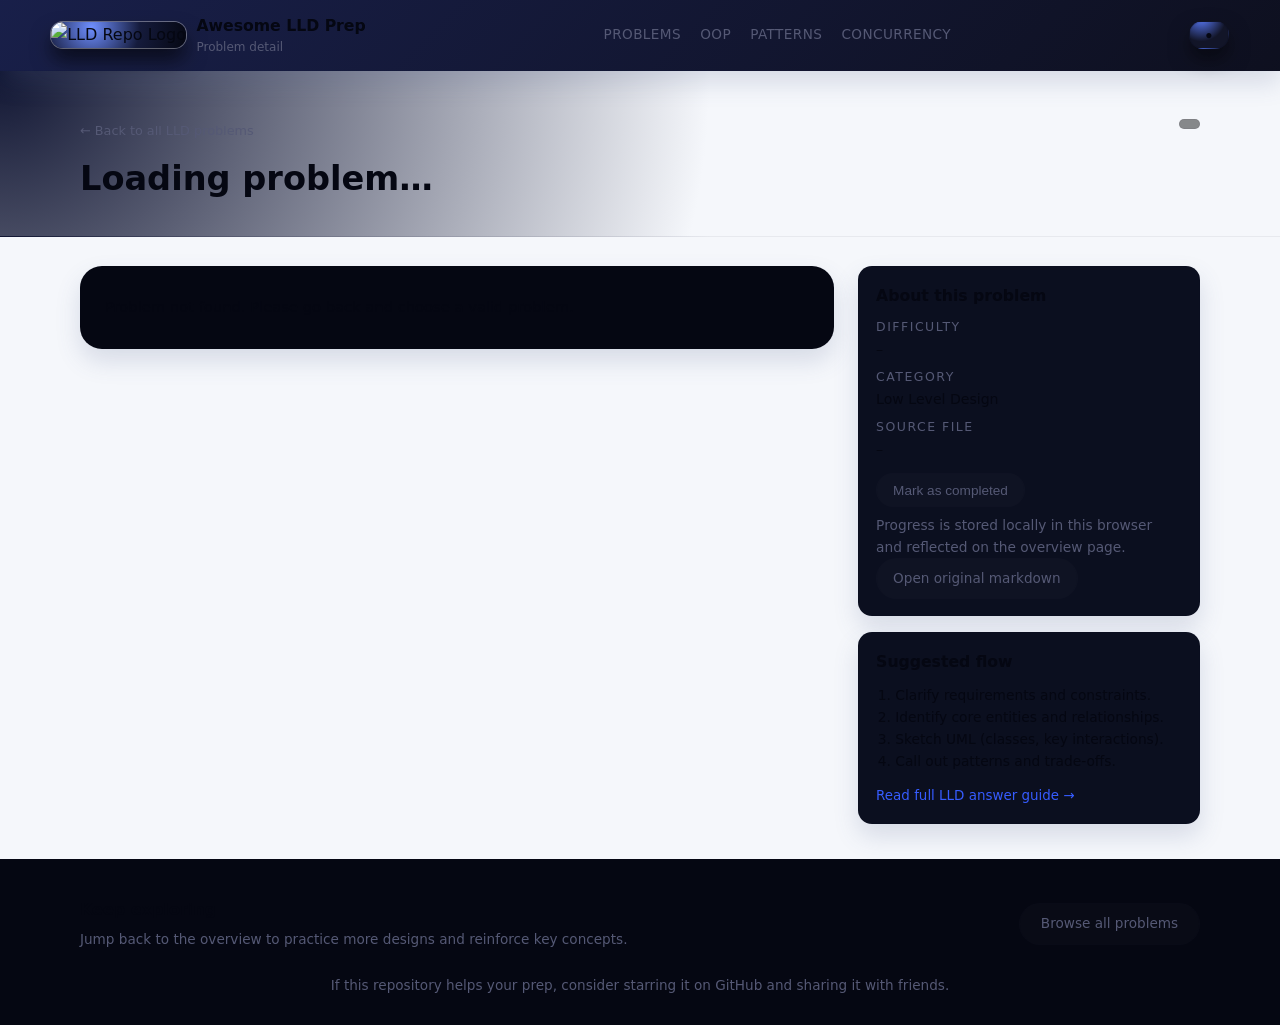
==== webview/problem.html @ 3608aee8 "initial commit" ====
<!DOCTYPE html>
<html lang="en">
  <head>
    <meta charset="UTF-8" />
    <meta name="viewport" content="width=device-width, initial-scale=1.0" />
    <title>LLD Problem • Awesome Low Level Design</title>
    <meta
      name="description"
      content="Detailed view for a Low Level Design interview problem from the Awesome LLD repository."
    />
    <link rel="stylesheet" href="./styles.css" />
    <link rel="icon" type="image/png" href="../images/lld-repo-logo.png" />
  </head>
  <body data-page="problem">
    <div class="app-shell">
      <header class="topbar">
        <div class="logo-block">
          <a href="./index.html" class="logo-link" aria-label="Back to overview">
            <img
              src="../images/lld-repo-logo.png"
              alt="LLD Repo Logo"
              class="logo"
            />
          </a>
          <div class="brand">
            <span class="brand-title">Awesome LLD Prep</span>
            <span class="brand-subtitle">Problem detail</span>
          </div>
        </div>
        <nav class="top-nav" aria-label="Primary">
          <a href="./index.html#lld-problems">Problems</a>
          <a href="./index.html#fundamentals">OOP</a>
          <a href="./index.html#design-patterns">Patterns</a>
          <a href="./index.html#concurrency">Concurrency</a>
        </nav>
        <button
          class="icon-button"
          id="themeToggle"
          type="button"
          aria-label="Toggle dark mode"
        >
          <span class="icon-moon" aria-hidden="true">●</span>
        </button>
      </header>

      <main class="problem-main">
        <section class="problem-hero">
          <div class="problem-hero-inner">
            <div class="problem-hero-meta">
              <a href="./index.html#lld-problems" class="breadcrumb-link">
                ← Back to all LLD problems
              </a>
              <span class="pill-heading" id="problemDifficulty"></span>
            </div>
            <h1 id="problemTitle">Loading problem…</h1>
            <p id="problemSummary" class="problem-summary"></p>
          </div>
        </section>

        <section class="problem-content-section">
          <div class="problem-layout">
            <article id="problemBody" class="markdown-body">
              <!-- Filled dynamically from markdown -->
            </article>
            <aside class="problem-side">
              <div class="card problem-meta-card">
                <h2>About this problem</h2>
                <dl class="meta-list">
                  <div>
                    <dt>Difficulty</dt>
                    <dd id="metaDifficulty">–</dd>
                  </div>
                  <div>
                    <dt>Category</dt>
                    <dd>Low Level Design</dd>
                  </div>
                  <div>
                    <dt>Source file</dt>
                    <dd id="metaSourceFile">–</dd>
                  </div>
                </dl>
                <button
                  id="detailProgressToggle"
                  class="btn ghost inline detail-progress-toggle"
                  type="button"
                >
                  Mark as completed
                </button>
                <p class="detail-progress-note">
                  Progress is stored locally in this browser and reflected on the overview
                  page.
                </p>
                <a
                  id="openMarkdownLink"
                  class="btn ghost inline"
                  href="#"
                  target="_blank"
                  rel="noopener noreferrer"
                >
                  Open original markdown
                </a>
              </div>
              <div class="card problem-hint-card">
                <h2>Suggested flow</h2>
                <ol>
                  <li>Clarify requirements and constraints.</li>
                  <li>Identify core entities and relationships.</li>
                  <li>Sketch UML (classes, key interactions).</li>
                  <li>Call out patterns and trade-offs.</li>
                </ol>
                <a
                  class="link-subtle"
                  href="https://blog.algomaster.io/p/how-to-answer-a-lld-interview-problem"
                  target="_blank"
                  rel="noopener noreferrer"
                >
                  Read full LLD answer guide →
                </a>
              </div>
            </aside>
          </div>
        </section>
      </main>

      <footer class="site-footer">
        <div class="footer-main">
          <div>
            <h3>Keep exploring</h3>
            <p>
              Jump back to the overview to practice more designs and reinforce key
              concepts.
            </p>
          </div>
          <div class="footer-actions">
            <a class="btn ghost" href="./index.html#lld-problems">
              Browse all problems
            </a>
          </div>
        </div>
        <p class="footer-meta">
          If this repository helps your prep, consider starring it on GitHub and sharing
          it with friends.
        </p>
      </footer>
    </div>

    <button class="scroll-top" id="scrollTopBtn" aria-label="Scroll to top">
      ↑
    </button>

    <script src="./script.js"></script>
    <script src="./problem.js"></script>
  </body>
  </html>
---- webview/styles.css ----
:root {
  color-scheme: dark;
  --bg: #050712;
  --bg-elevated: #0c0f1c;
  --bg-elevated-soft: #101428;
  --bg-subtle: #080a18;
  --border-subtle: rgba(255, 255, 255, 0.06);
  --border-strong: rgba(255, 255, 255, 0.16);
  --text: #f7f7ff;
  --text-muted: #a5a8c2;
  --accent: #4f8cff;
  --accent-soft: rgba(79, 140, 255, 0.18);
  --accent-strong: #8f5bff;
  --danger: #ff5c7a;
  --radius-sm: 8px;
  --radius-md: 14px;
  --radius-lg: 22px;
  --shadow-soft: 0 18px 35px rgba(0, 0, 0, 0.6);
  --shadow-subtle: 0 12px 25px rgba(0, 0, 0, 0.4);
  --backdrop: blur(18px);
  --transition-fast: 0.18s ease-out;
  --transition-med: 0.26s ease-out;
}

body.light {
  color-scheme: light;
  --bg: #f5f7fb;
  --bg-elevated: #ffffff;
  --bg-elevated-soft: #f0f2fc;
  --bg-subtle: #e6e8f5;
  --border-subtle: rgba(4, 10, 38, 0.06);
  --border-strong: rgba(4, 10, 38, 0.14);
  --text: #050712;
  --text-muted: #555975;
  --accent: #365cff;
  --accent-soft: rgba(54, 92, 255, 0.12);
  --accent-strong: #8f40ff;
  --shadow-soft: 0 18px 35px rgba(80, 96, 138, 0.25);
  --shadow-subtle: 0 12px 25px rgba(80, 96, 138, 0.18);
}

*,
*::before,
*::after {
  box-sizing: border-box;
}

html,
body {
  margin: 0;
  padding: 0;
}

body {
  font-family: system-ui, -apple-system, BlinkMacSystemFont, "SF Pro Text",
    "Segoe UI", sans-serif;
  background: var(--bg);
  color: var(--text);
  min-height: 100vh;
  line-height: 1.6;
  -webkit-font-smoothing: antialiased;
}

a {
  color: inherit;
  text-decoration: none;
}

a:hover {
  text-decoration: none;
}

.app-shell {
  min-height: 100vh;
  display: flex;
  flex-direction: column;
}

main {
  flex: 1;
}

.topbar {
  position: sticky;
  top: 0;
  z-index: 40;
  display: flex;
  align-items: center;
  justify-content: space-between;
  padding: 0.8rem 4vw;
  backdrop-filter: var(--backdrop);
  background: linear-gradient(
      135deg,
      rgba(15, 22, 66, 0.96),
      rgba(4, 6, 22, 0.96)
    );
  border-bottom: 1px solid var(--border-subtle);
  box-shadow: var(--shadow-subtle);
}

.logo-block {
  display: flex;
  align-items: center;
  gap: 0.65rem;
}

.logo {
  width: 36px;
  height: 36px;
  object-fit: contain;
  border-radius: 12px;
  background: radial-gradient(circle at 30% 20%, #6f8fff, #151b3c 50%, #050712);
  box-shadow: 0 0 0 1px rgba(255, 255, 255, 0.35),
    0 12px 20px rgba(0, 0, 0, 0.6);
}

.brand-title {
  font-weight: 600;
  font-size: 0.98rem;
}

.brand-subtitle {
  display: block;
  font-size: 0.75rem;
  color: var(--text-muted);
}

.top-nav {
  display: flex;
  gap: 1.2rem;
  font-size: 0.85rem;
}

.top-nav a {
  position: relative;
  padding: 0.2rem 0;
  color: var(--text-muted);
  letter-spacing: 0.03em;
  text-transform: uppercase;
}

.top-nav a::after {
  content: "";
  position: absolute;
  left: 0;
  bottom: -0.15rem;
  width: 0;
  height: 2px;
  border-radius: 999px;
  background: linear-gradient(90deg, var(--accent), var(--accent-strong));
  transition: width var(--transition-fast);
}

.top-nav a:hover {
  color: var(--text);
}

.top-nav a:hover::after {
  width: 100%;
}

.icon-button {
  border: 1px solid var(--border-strong);
  background: radial-gradient(circle at 30% -20%, #5b7dff, #121528 60%);
  color: var(--text);
  border-radius: 999px;
  width: 40px;
  height: 28px;
  display: inline-flex;
  align-items: center;
  justify-content: center;
  cursor: pointer;
  padding: 0;
  box-shadow: 0 10px 20px rgba(0, 0, 0, 0.5);
  transition: transform var(--transition-fast),
    box-shadow var(--transition-fast), border-color var(--transition-fast),
    background var(--transition-med);
}

.icon-button:hover {
  transform: translateY(-1px);
  border-color: rgba(255, 255, 255, 0.6);
  box-shadow: 0 16px 35px rgba(0, 0, 0, 0.7);
}

.icon-moon {
  font-size: 0.75rem;
}

.hero {
  padding: 3.5rem 4vw 2.2rem;
  display: flex;
  justify-content: center;
}

.hero-content {
  max-width: 1120px;
}

.hero h1 {
  font-size: clamp(2.1rem, 3.1vw, 2.6rem);
  letter-spacing: 0.02em;
  margin: 0 0 0.6rem;
}

.hero-tagline {
  margin: 0;
  color: var(--text-muted);
  max-width: 640px;
}

.hero-actions {
  display: flex;
  flex-wrap: wrap;
  gap: 0.9rem;
  margin-top: 1.6rem;
}

.hero-meta {
  margin-top: 1.4rem;
  font-size: 0.8rem;
  color: var(--text-muted);
}

.hero-meta code {
  background: rgba(0, 0, 0, 0.4);
  padding: 0.08rem 0.4rem;
  border-radius: 999px;
  border: 1px solid var(--border-subtle);
}

.btn {
  display: inline-flex;
  align-items: center;
  justify-content: center;
  border-radius: 999px;
  padding: 0.55rem 1.3rem;
  font-size: 0.85rem;
  font-weight: 500;
  border: 1px solid transparent;
  cursor: pointer;
  transition: background var(--transition-med), transform var(--transition-fast),
    box-shadow var(--transition-fast), border-color var(--transition-fast),
    color var(--transition-fast);
  white-space: nowrap;
}

.btn.primary {
  background: radial-gradient(circle at 0% 0%, #5f86ff, #8f5bff);
  border-color: rgba(255, 255, 255, 0.3);
  color: #ffffff;
  box-shadow: var(--shadow-soft);
}

.btn.primary:hover {
  transform: translateY(-1px);
  box-shadow: 0 20px 45px rgba(0, 0, 0, 0.8);
}

.btn.ghost {
  background: rgba(255, 255, 255, 0.02);
  border-color: var(--border-subtle);
  color: var(--text-muted);
}

.btn.ghost:hover {
  background: rgba(255, 255, 255, 0.04);
  color: var(--text);
}

.btn.inline {
  padding-inline: 1rem;
}

.search-strip {
  padding: 0 4vw 0.5rem;
}

.search-inner {
  max-width: 1120px;
  margin: 0 auto;
  padding: 0.7rem 0.95rem;
  border-radius: 999px;
  background: radial-gradient(circle at 0 0, rgba(92, 131, 255, 0.22), transparent)
      border-box,
    linear-gradient(to right, #0d1020, #0b0f21) border-box;
  border: 1px solid transparent;
  display: flex;
  align-items: center;
  gap: 0.8rem;
}

.search-label {
  font-size: 0.74rem;
  text-transform: uppercase;
  letter-spacing: 0.15em;
  color: var(--text-muted);
  white-space: nowrap;
}

.search-control {
  flex: 1;
  display: flex;
  align-items: center;
  gap: 0.45rem;
  background: rgba(0, 0, 0, 0.5);
  border-radius: 999px;
  padding-inline: 0.7rem;
  border: 1px solid rgba(255, 255, 255, 0.04);
}

.search-icon {
  font-size: 0.85rem;
  color: var(--text-muted);
}

.search-control input {
  flex: 1;
  border: none;
  outline: none;
  background: transparent;
  color: var(--text);
  font-size: 0.86rem;
  padding: 0.45rem 0.2rem;
}

.search-control input::placeholder {
  color: rgba(165, 168, 194, 0.6);
}

.section {
  padding: 2.7rem 4vw 1.7rem;
}

.section-header {
  max-width: 1120px;
  margin: 0 auto 1.5rem;
}

.section-header h2 {
  margin: 0 0 0.4rem;
  font-size: 1.45rem;
}

.section-header p {
  margin: 0;
  color: var(--text-muted);
  font-size: 0.9rem;
}

.section-header.compact {
  margin-bottom: 0.9rem;
}

.grid {
  display: grid;
  gap: 1.1rem;
  max-width: 1120px;
  margin: 0 auto;
}

.grid-2 {
  grid-template-columns: repeat(auto-fit, minmax(260px, 1fr));
}

.grid-3 {
  grid-template-columns: repeat(auto-fit, minmax(220px, 1fr));
}

.card {
  background: #0b0f1f;
  border-radius: var(--radius-md);
  border: 1px solid var(--border-subtle);
  padding: 1rem 1.1rem;
  box-shadow: var(--shadow-subtle);
  position: relative;
  overflow: hidden;
}

.card::before {
  content: "";
  position: absolute;
  inset: 0;
  background: none;
  opacity: 0;
}

.card > * {
  position: relative;
}

.card h3,
.card h4 {
  margin: 0 0 0.4rem;
  font-size: 0.98rem;
}

.card p {
  margin: 0;
  font-size: 0.86rem;
  color: var(--text-muted);
}

.resource-card {
  display: block;
  border-radius: var(--radius-md);
  padding: 0.7rem 0.9rem;
  background: #0b1020;
  border: 1px solid rgba(255, 255, 255, 0.04);
  box-shadow: 0 10px 24px rgba(0, 0, 0, 0.5);
  transition: transform var(--transition-fast),
    box-shadow var(--transition-fast), border-color var(--transition-fast),
    background var(--transition-med), opacity var(--transition-fast);
}

.resource-card.card {
  padding: 0.95rem 1.05rem;
}

.resource-card:hover {
  transform: translateY(-2px);
  box-shadow: 0 18px 32px rgba(0, 0, 0, 0.7);
  border-color: rgba(121, 154, 255, 0.7);
  background: #101632;
}

.resource-card h3,
.resource-card h4 {
  margin-bottom: 0.25rem;
}

.chip-row {
  display: flex;
  flex-wrap: wrap;
  gap: 0.55rem;
  max-width: 900px;
  margin: 0 auto;
}

.chip-link {
  padding: 0.4rem 0.75rem;
  border-radius: 999px;
  background: radial-gradient(circle at 0 0, rgba(79, 140, 255, 0.16), transparent)
      border-box,
    linear-gradient(to right, #0d0f1f, #050712) border-box;
  border: 1px solid var(--border-subtle);
  font-size: 0.8rem;
  color: var(--text-muted);
}

.chip-link:hover {
  color: var(--text);
  border-color: rgba(127, 162, 255, 0.9);
}

.pill-heading {
  display: inline-flex;
  align-items: center;
  gap: 0.4rem;
  padding: 0.25rem 0.6rem;
  border-radius: 999px;
  border: 1px solid var(--border-subtle);
  background: rgba(0, 0, 0, 0.45);
  font-size: 0.78rem;
  text-transform: uppercase;
  letter-spacing: 0.15em;
  color: var(--text-muted);
  margin-bottom: 0.8rem;
}

.subsection {
  margin-top: 1.4rem;
}

.relationships-grid {
  max-width: 1120px;
  margin: 0 auto;
  display: grid;
  grid-template-columns: repeat(auto-fit, minmax(220px, 1fr));
  gap: 1rem;
}

.relationship-card {
  padding: 0.9rem 1rem;
}

.relationship-header {
  display: flex;
  align-items: baseline;
  gap: 0.6rem;
  margin-bottom: 0.25rem;
}

.relationship-card h3 {
  margin: 0;
  font-size: 0.96rem;
}

.relationship-card p {
  margin: 0;
  font-size: 0.84rem;
  color: var(--text-muted);
}

.relationship-tag {
  font-size: 0.7rem;
  text-transform: uppercase;
  letter-spacing: 0.18em;
  color: var(--text-muted);
}

.concurrency-layout {
  max-width: 1120px;
  margin: 0 auto;
  display: grid;
  grid-template-columns: repeat(auto-fit, minmax(260px, 1fr));
  gap: 1.5rem;
  align-items: flex-start;
}

.concurrency-col {
  display: flex;
  flex-direction: column;
  gap: 1rem;
}

.concurrency-roadmap {
  list-style: none;
  margin: 0;
  padding: 0;
  display: flex;
  flex-direction: column;
  gap: 0.75rem;
}

.concurrency-roadmap.compact {
  gap: 0.6rem;
}

.roadmap-step {
  display: block;
  padding: 0.85rem 1rem;
  border-radius: var(--radius-md);
  border: 1px solid var(--border-subtle);
  background: #060816;
  box-shadow: var(--shadow-subtle);
  transition: border-color var(--transition-fast),
    background var(--transition-fast), transform var(--transition-fast);
}

.roadmap-step:hover {
  border-color: rgba(127, 162, 255, 0.9);
  background: #0b1020;
  transform: translateY(-1px);
}

.roadmap-step-header {
  display: flex;
  align-items: baseline;
  gap: 0.6rem;
  margin-bottom: 0.25rem;
}

.concurrency-roadmap.compact .roadmap-step {
  padding: 0.75rem 0.9rem;
}

.concurrency-roadmap.compact .roadmap-step-header {
  margin-bottom: 0.15rem;
}

.roadmap-step-index {
  font-size: 0.7rem;
  text-transform: uppercase;
  letter-spacing: 0.18em;
  color: var(--text-muted);
}

.roadmap-step h4 {
  margin: 0;
  font-size: 0.94rem;
}

.roadmap-step p {
  margin: 0;
  font-size: 0.8rem;
  color: var(--text-muted);
}

.concurrency-group-card {
  background: #060816;
  border-radius: var(--radius-lg);
  border: 1px solid var(--border-subtle);
  padding: 1rem 1.05rem 1rem;
  box-shadow: var(--shadow-subtle);
}

.group-title {
  margin: 0 0 0.3rem;
  font-size: 0.96rem;
}

.group-subtitle {
  margin: 0 0 0.6rem;
  font-size: 0.8rem;
  color: var(--text-muted);
}

.patterns-progress {
  margin-top: 0.6rem;
  display: flex;
  align-items: center;
  gap: 0.6rem;
  font-size: 0.8rem;
  color: var(--text-muted);
}

.patterns-progress .progress-bar {
  width: 160px;
  height: 4px;
}

.chip-row.tight {
  gap: 0.4rem;
}

.patterns-layout,
.problems-layout {
  display: grid;
  grid-template-columns: repeat(auto-fit, minmax(220px, 1fr));
  gap: 1.4rem;
  max-width: 1120px;
  margin: 0 auto;
}

.patterns-column,
.problems-column {
  background: radial-gradient(circle at top left, rgba(79, 140, 255, 0.14), transparent)
      border-box,
    linear-gradient(to bottom right, #090c1b, #050712) border-box;
  border-radius: var(--radius-lg);
  padding: 1.1rem 1.1rem 1.1rem;
  border: 1px solid var(--border-subtle);
  box-shadow: var(--shadow-subtle);
}

.link-list {
  list-style: none;
  padding: 0;
  margin: 0;
  display: flex;
  flex-direction: column;
  gap: 0.6rem;
}

.link-list .resource-card {
  background: linear-gradient(135deg, #0d1020, #050712);
  padding: 0.55rem 0.8rem;
  border-radius: var(--radius-sm);
  font-size: 0.86rem;
}

.card-image img {
  width: 100%;
  display: block;
  border-radius: var(--radius-md);
  border: 1px solid var(--border-subtle);
  box-shadow: var(--shadow-subtle);
}

.site-footer {
  padding: 2.3rem 4vw 1.8rem;
  border-top: 1px solid var(--border-subtle);
  background: #050712;
}

.footer-main {
  max-width: 1120px;
  margin: 0 auto 1.5rem;
  display: flex;
  align-items: center;
  justify-content: space-between;
  gap: 1.4rem;
}

.footer-main h3 {
  margin: 0 0 0.4rem;
  font-size: 1rem;
}

.footer-main p {
  margin: 0;
  font-size: 0.85rem;
  color: var(--text-muted);
}

.footer-actions {
  display: flex;
  align-items: center;
}

.footer-meta {
  max-width: 1120px;
  margin: 0 auto;
  font-size: 0.85rem;
  color: var(--text-muted);
  text-align: center;
}

.scroll-top {
  position: fixed;
  right: 1.5rem;
  bottom: 1.5rem;
  width: 34px;
  height: 34px;
  border-radius: 999px;
  border: 1px solid var(--border-subtle);
  background: radial-gradient(circle at 30% 0, var(--accent), #050712);
  color: #ffffff;
  display: flex;
  align-items: center;
  justify-content: center;
  cursor: pointer;
  box-shadow: 0 14px 26px rgba(0, 0, 0, 0.7);
  opacity: 0;
  transform: translateY(10px);
  pointer-events: none;
  transition: opacity var(--transition-med), transform var(--transition-med);
  z-index: 30;
}

.scroll-top.visible {
  opacity: 1;
  transform: translateY(0);
  pointer-events: auto;
}

.scroll-top:hover {
  box-shadow: 0 18px 30px rgba(0, 0, 0, 0.85);
}

.faded {
  opacity: 0.16;
}

.problems-controls {
  margin-top: 1rem;
  display: flex;
  flex-wrap: wrap;
  gap: 0.9rem;
  align-items: center;
  justify-content: space-between;
}

.progress-summary {
  display: flex;
  flex-direction: column;
  gap: 0.35rem;
  font-size: 0.82rem;
  color: var(--text-muted);
}

.progress-bar {
  width: 180px;
  max-width: 50vw;
  height: 5px;
  border-radius: 999px;
  background: rgba(255, 255, 255, 0.06);
  overflow: hidden;
}

.progress-bar-fill {
  height: 100%;
  width: 0%;
  border-radius: inherit;
  background: linear-gradient(90deg, var(--accent), var(--accent-strong));
  transition: width var(--transition-med);
}

.problems-filters {
  display: flex;
  flex-wrap: wrap;
  gap: 0.5rem;
}

.progress-actions {
  display: flex;
  flex-wrap: wrap;
  gap: 0.5rem;
}

.pill-filter {
  border-radius: 999px;
  border: 1px solid var(--border-subtle);
  background: rgba(0, 0, 0, 0.55);
  color: var(--text-muted);
  padding: 0.2rem 0.75rem;
  font-size: 0.78rem;
  text-transform: uppercase;
  letter-spacing: 0.12em;
  cursor: pointer;
  transition: background var(--transition-fast),
    border-color var(--transition-fast), color var(--transition-fast);
}

.pill-filter.is-active {
  background: var(--accent-soft);
  border-color: rgba(127, 162, 255, 0.9);
  color: var(--text);
}

.problem-card,
.pattern-card {
  display: flex;
  align-items: center;
  justify-content: space-between;
  gap: 0.75rem;
}

.problem-card-title,
.pattern-card-title {
  font-size: 0.88rem;
}

.problem-progress-toggle,
.pattern-progress-toggle {
  border: 1px solid var(--border-subtle);
  background: rgba(0, 0, 0, 0.4);
  border-radius: 999px;
  width: 22px;
  height: 22px;
  display: inline-flex;
  align-items: center;
  justify-content: center;
  cursor: pointer;
  padding: 0;
  flex-shrink: 0;
  transition: background var(--transition-fast),
    border-color var(--transition-fast), transform var(--transition-fast);
}

.problem-progress-toggle:hover,
.pattern-progress-toggle:hover {
  transform: translateY(-1px);
}

.problem-card.is-completed .problem-card-title,
.pattern-card.is-completed .pattern-card-title {
  color: var(--text-muted);
  text-decoration: line-through;
  text-decoration-thickness: 1px;
  text-underline-offset: 2px;
}

.problem-card.is-completed,
.pattern-card.is-completed {
  background: #101226;
}

.problem-progress-toggle.is-completed,
.pattern-progress-toggle.is-completed {
  background: var(--accent-soft);
  border-color: rgba(127, 162, 255, 0.95);
}

.progress-check {
  width: 10px;
  height: 10px;
  border-radius: 999px;
  border: 2px solid rgba(255, 255, 255, 0.3);
}

.problem-progress-toggle.is-completed .progress-check {
  background: #ffffff;
  border-color: #ffffff;
}

.hidden {
  display: none !important;
}

.problem-main {
  flex: 1;
}

.problem-hero {
  padding: 3rem 4vw 1.4rem;
  border-bottom: 1px solid var(--border-subtle);
  background: radial-gradient(circle at top left, #111633 0, var(--bg) 55%);
}

.problem-hero-inner {
  max-width: 1120px;
  margin: 0 auto;
}

.problem-hero-meta {
  display: flex;
  align-items: center;
  justify-content: space-between;
  gap: 0.8rem;
  margin-bottom: 0.6rem;
}

.breadcrumb-link {
  font-size: 0.8rem;
  color: var(--text-muted);
}

.breadcrumb-link:hover {
  color: var(--text);
}

.problem-hero h1 {
  margin: 0 0 0.5rem;
  font-size: clamp(1.7rem, 3vw, 2.1rem);
}

.problem-summary {
  margin: 0;
  font-size: 0.92rem;
  color: var(--text-muted);
  max-width: 640px;
}

.problem-content-section {
  padding: 1.8rem 4vw 2.2rem;
}

.problem-layout {
  max-width: 1120px;
  margin: 0 auto;
  display: grid;
  grid-template-columns: minmax(0, 2.2fr) minmax(260px, 1fr);
  gap: 1.5rem;
  align-items: flex-start;
}

.markdown-body {
  background: #050712;
  border-radius: var(--radius-lg);
  border: 1px solid var(--border-subtle);
  padding: 1.4rem 1.5rem;
  box-shadow: var(--shadow-subtle);
  font-size: 0.92rem;
}

.markdown-body h1,
.markdown-body h2,
.markdown-body h3,
.markdown-body h4 {
  margin-top: 1.2rem;
  margin-bottom: 0.6rem;
}

.markdown-body h1 {
  font-size: 1.4rem;
}

.markdown-body h2 {
  font-size: 1.2rem;
}

.markdown-body h3 {
  font-size: 1.05rem;
}

.markdown-body p {
  margin: 0.4rem 0;
}

.markdown-body ul {
  padding-left: 1.4rem;
  margin: 0.4rem 0;
}

.markdown-body li {
  margin: 0.15rem 0;
}

.markdown-body code {
  background: rgba(255, 255, 255, 0.06);
  padding: 0.05rem 0.25rem;
  border-radius: 4px;
  font-family: ui-monospace, SFMono-Regular, Menlo, Monaco, Consolas,
    "Liberation Mono", "Courier New", monospace;
  font-size: 0.86em;
}

.markdown-body img {
  max-width: 100%;
  height: auto;
  border-radius: var(--radius-md);
  border: 1px solid var(--border-subtle);
  margin: 0.6rem 0;
}

.markdown-body a {
  color: var(--accent);
  text-decoration: underline;
  text-decoration-thickness: 1px;
  text-underline-offset: 2px;
}

.problem-side {
  display: flex;
  flex-direction: column;
  gap: 1rem;
}

.problem-meta-card h2,
.problem-hint-card h2 {
  margin-top: 0;
  margin-bottom: 0.6rem;
  font-size: 0.98rem;
}

.meta-list {
  margin: 0 0 0.8rem;
  padding: 0;
}

.meta-list div {
  margin-bottom: 0.4rem;
}

.meta-list dt {
  font-size: 0.78rem;
  text-transform: uppercase;
  letter-spacing: 0.12em;
  color: var(--text-muted);
}

.meta-list dd {
  margin: 0.05rem 0 0;
  font-size: 0.88rem;
}

.problem-hint-card ol {
  margin: 0 0 0.6rem;
  padding-left: 1.2rem;
  font-size: 0.86rem;
}

.link-subtle {
  font-size: 0.84rem;
  color: var(--accent);
}

.link-subtle:hover {
  text-decoration: underline;
}

.detail-progress-toggle {
  margin-bottom: 0.4rem;
}

.detail-progress-toggle.is-completed {
  background: var(--accent-soft);
  border-color: rgba(127, 162, 255, 0.95);
  color: var(--text);
}

.detail-progress-note {
  margin: 0 0 0.6rem;
  font-size: 0.78rem;
  color: var(--text-muted);
}

@media (max-width: 900px) {
  .problem-layout {
    grid-template-columns: minmax(0, 1fr);
  }

  .concurrency-layout {
    grid-template-columns: minmax(0, 1fr);
  }
}

@media (max-width: 900px) {
  .topbar {
    padding-inline: 1.2rem;
    gap: 0.6rem;
  }

  .top-nav {
    display: none;
  }

  .hero,
  .section,
  .site-footer,
  .search-strip {
    padding-inline: 1.4rem;
  }

  .footer-main {
    flex-direction: column;
    align-items: flex-start;
  }
}

@media (max-width: 600px) {
  .hero {
    padding-top: 2.2rem;
  }

  .hero h1 {
    font-size: 1.7rem;
  }

  .hero-actions {
    flex-direction: column;
    align-items: flex-start;
  }

  .search-inner {
    border-radius: 20px;
    flex-direction: column;
    align-items: flex-start;
  }

  .search-control {
    width: 100%;
  }
}
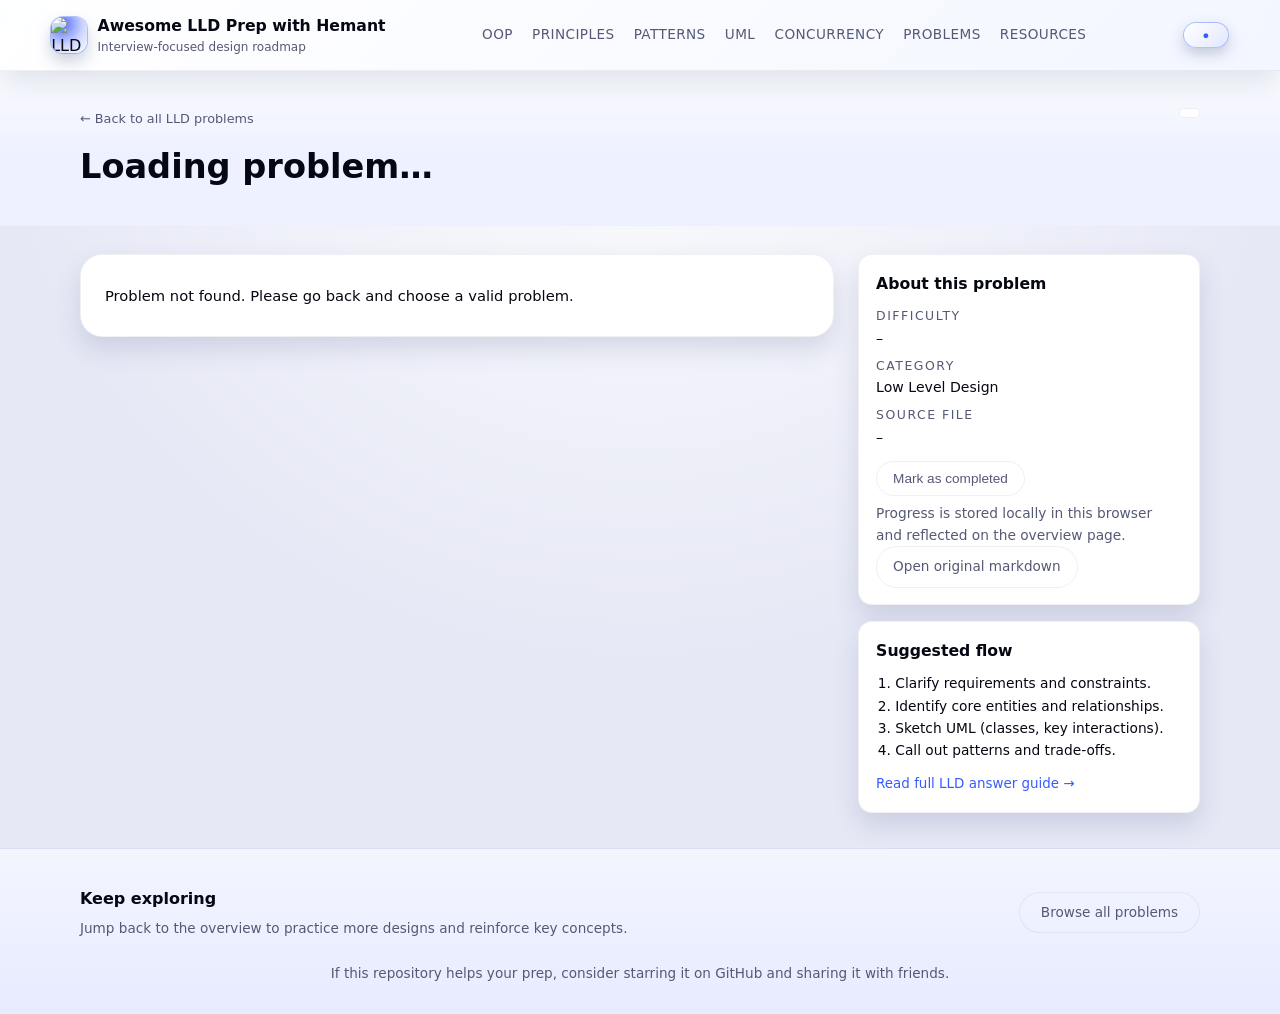
==== commit d0aec77d: "fixes ui elements for light theme" ====
--- a/webview/problem.html
+++ b/webview/problem.html
@@ -15,23 +15,24 @@
     <div class="app-shell">
       <header class="topbar">
         <div class="logo-block">
-          <a href="./index.html" class="logo-link" aria-label="Back to overview">
-            <img
-              src="../images/lld-repo-logo.png"
-              alt="LLD Repo Logo"
-              class="logo"
-            />
-          </a>
+          <img
+            src="../images/lld-repo-logo.png"
+            alt="LLD Repo Logo"
+            class="logo"
+          />
           <div class="brand">
-            <span class="brand-title">Awesome LLD Prep</span>
-            <span class="brand-subtitle">Problem detail</span>
+            <span class="brand-title">Awesome LLD Prep with Hemant</span>
+            <span class="brand-subtitle">Interview-focused design roadmap</span>
           </div>
         </div>
         <nav class="top-nav" aria-label="Primary">
+          <a href="./index.html#fundamentals">OOP</a>
+          <a href="./index.html#design-principles">Principles</a>
+          <a href="./index.html#design-patterns">Patterns</a>
+          <a href="./index.html#uml">UML</a>
+          <a href="./index.html#concurrency">Concurrency</a>
           <a href="./index.html#lld-problems">Problems</a>
-          <a href="./index.html#fundamentals">OOP</a>
-          <a href="./index.html#design-patterns">Patterns</a>
-          <a href="./index.html#concurrency">Concurrency</a>
+          <a href="./index.html#resources">Resources</a>
         </nav>
         <button
           class="icon-button"
--- a/webview/styles.css
+++ b/webview/styles.css
@@ -26,7 +26,7 @@
   color-scheme: light;
   --bg: #f5f7fb;
   --bg-elevated: #ffffff;
-  --bg-elevated-soft: #f0f2fc;
+  --bg-elevated-soft: #eef1ff;
   --bg-subtle: #e6e8f5;
   --border-subtle: rgba(4, 10, 38, 0.06);
   --border-strong: rgba(4, 10, 38, 0.14);
@@ -39,6 +39,111 @@
   --shadow-subtle: 0 12px 25px rgba(80, 96, 138, 0.18);
 }
 
+/* Light theme structural overrides (keep dark mode as-is) */
+
+body.light {
+  background: radial-gradient(circle at top, #ffffff 0, var(--bg-subtle) 55%);
+}
+
+body.light .topbar {
+  background: linear-gradient(
+      135deg,
+      rgba(255, 255, 255, 0.96),
+      rgba(243, 246, 255, 0.96)
+    );
+  border-bottom-color: var(--border-subtle);
+  box-shadow: 0 10px 30px rgba(80, 96, 138, 0.18);
+}
+
+body.light .logo {
+  background: radial-gradient(circle at 30% 20%, #536dff, #ccd5ff 55%, #ffffff);
+  box-shadow: 0 0 0 1px rgba(54, 92, 255, 0.35),
+    0 8px 16px rgba(80, 96, 138, 0.3);
+}
+
+body.light .icon-button {
+  background: linear-gradient(135deg, #ffffff, #e3e7ff);
+  border-color: rgba(54, 92, 255, 0.35);
+  box-shadow: 0 6px 14px rgba(80, 96, 138, 0.3);
+}
+
+body.light .icon-button:hover {
+  border-color: rgba(54, 92, 255, 0.7);
+  box-shadow: 0 10px 20px rgba(80, 96, 138, 0.4);
+}
+
+body.light .icon-moon {
+  color: var(--accent);
+}
+
+body.light .hero {
+  background: radial-gradient(circle at top, #ffffff 0, #eef1ff 45%);
+}
+
+body.light .search-inner {
+  background: radial-gradient(circle at 0 0, rgba(54, 92, 255, 0.16), transparent)
+      border-box,
+    linear-gradient(to right, #ffffff, #eef1ff) border-box;
+}
+
+body.light .search-control {
+  background: rgba(255, 255, 255, 0.9);
+  border-color: var(--border-subtle);
+}
+
+body.light .search-control input {
+  color: var(--text);
+}
+
+body.light .card,
+body.light .resource-card,
+body.light .concurrency-group-card,
+body.light .markdown-body,
+body.light .problem-meta-card,
+body.light .problem-hint-card,
+body.light .relationship-card {
+  background: var(--bg-elevated);
+  border-color: var(--border-subtle);
+  box-shadow: var(--shadow-subtle);
+}
+
+body.light .resource-card {
+  background: linear-gradient(135deg, #ffffff, #eef1ff);
+}
+
+body.light .resource-card:hover {
+  border-color: rgba(54, 92, 255, 0.6);
+  background: linear-gradient(135deg, #eef1ff, #ffffff);
+}
+
+body.light .patterns-column .resource-card,
+body.light .problems-column .resource-card {
+  background: #ffffff;
+}
+
+body.light .problem-card.is-completed,
+body.light .pattern-card.is-completed {
+  background: #eef1ff;
+}
+
+body.light .markdown-body {
+  background: #ffffff;
+}
+
+body.light .markdown-body code {
+  background: rgba(4, 10, 38, 0.04);
+}
+
+body.light .site-footer {
+  background: linear-gradient(to bottom, #f3f5ff, #e7ebff);
+  border-top-color: var(--border-subtle);
+}
+
+body.light .scroll-top {
+  background: radial-gradient(circle at 30% 0, var(--accent), #ffffff);
+  border-color: var(--border-subtle);
+}
+
 *,
 *::before,
 *::after {
@@ -70,23 +175,16 @@
   text-decoration: none;
 }
 
-.app-shell {
-  min-height: 100vh;
-  display: flex;
-  flex-direction: column;
-}
-
-main {
-  flex: 1;
-}
-
 .topbar {
-  position: sticky;
+  position: fixed;
   top: 0;
-  z-index: 40;
+  z-index: 1000;
   display: flex;
   align-items: center;
   justify-content: space-between;
+  left: 0;
+  right: 0;
+  width: 100%;
   padding: 0.8rem 4vw;
   backdrop-filter: var(--backdrop);
   background: linear-gradient(
@@ -96,6 +194,17 @@
     );
   border-bottom: 1px solid var(--border-subtle);
   box-shadow: var(--shadow-subtle);
+}
+
+.app-shell {
+  min-height: 100vh;
+  display: flex;
+  flex-direction: column;
+  padding-top: 60px;
+}
+
+main {
+  flex: 1;
 }
 
 .logo-block {
@@ -164,8 +273,8 @@
   background: radial-gradient(circle at 30% -20%, #5b7dff, #121528 60%);
   color: var(--text);
   border-radius: 999px;
-  width: 40px;
-  height: 28px;
+  width: 46px;
+  height: 26px;
   display: inline-flex;
   align-items: center;
   justify-content: center;
@@ -184,7 +293,7 @@
 }
 
 .icon-moon {
-  font-size: 0.75rem;
+  font-size: 0.7rem;
 }
 
 .hero {
@@ -468,6 +577,11 @@
   margin-bottom: 0.8rem;
 }
 
+body.light .pill-heading {
+  background: rgba(255, 255, 255, 0.9);
+  color: var(--text-muted);
+}
+
 .subsection {
   margin-top: 1.4rem;
 }
@@ -554,6 +668,14 @@
   transform: translateY(-1px);
 }
 
+body.light .roadmap-step {
+  background: #ffffff;
+}
+
+body.light .roadmap-step:hover {
+  background: #eef1ff;
+}
+
 .roadmap-step-header {
   display: flex;
   align-items: baseline;
@@ -644,6 +766,12 @@
   box-shadow: var(--shadow-subtle);
 }
 
+body.light .patterns-column,
+body.light .problems-column {
+  background: #ffffff;
+  border-color: var(--border-subtle);
+}
+
 .link-list {
   list-style: none;
   padding: 0;
@@ -658,6 +786,10 @@
   padding: 0.55rem 0.8rem;
   border-radius: var(--radius-sm);
   font-size: 0.86rem;
+}
+
+body.light .link-list .resource-card {
+  background: #f7f8ff;
 }
 
 .card-image img {
@@ -875,6 +1007,12 @@
   border-color: #ffffff;
 }
 
+body.light .problem-progress-toggle.is-completed .progress-check,
+body.light .pattern-progress-toggle.is-completed .progress-check {
+  background: var(--accent);
+  border-color: var(--accent);
+}
+
 .hidden {
   display: none !important;
 }
@@ -887,6 +1025,10 @@
   padding: 3rem 4vw 1.4rem;
   border-bottom: 1px solid var(--border-subtle);
   background: radial-gradient(circle at top left, #111633 0, var(--bg) 55%);
+}
+
+body.light .problem-hero {
+  background: linear-gradient(to bottom, #ffffff 0, #eef1ff 55%);
 }
 
 .problem-hero-inner {
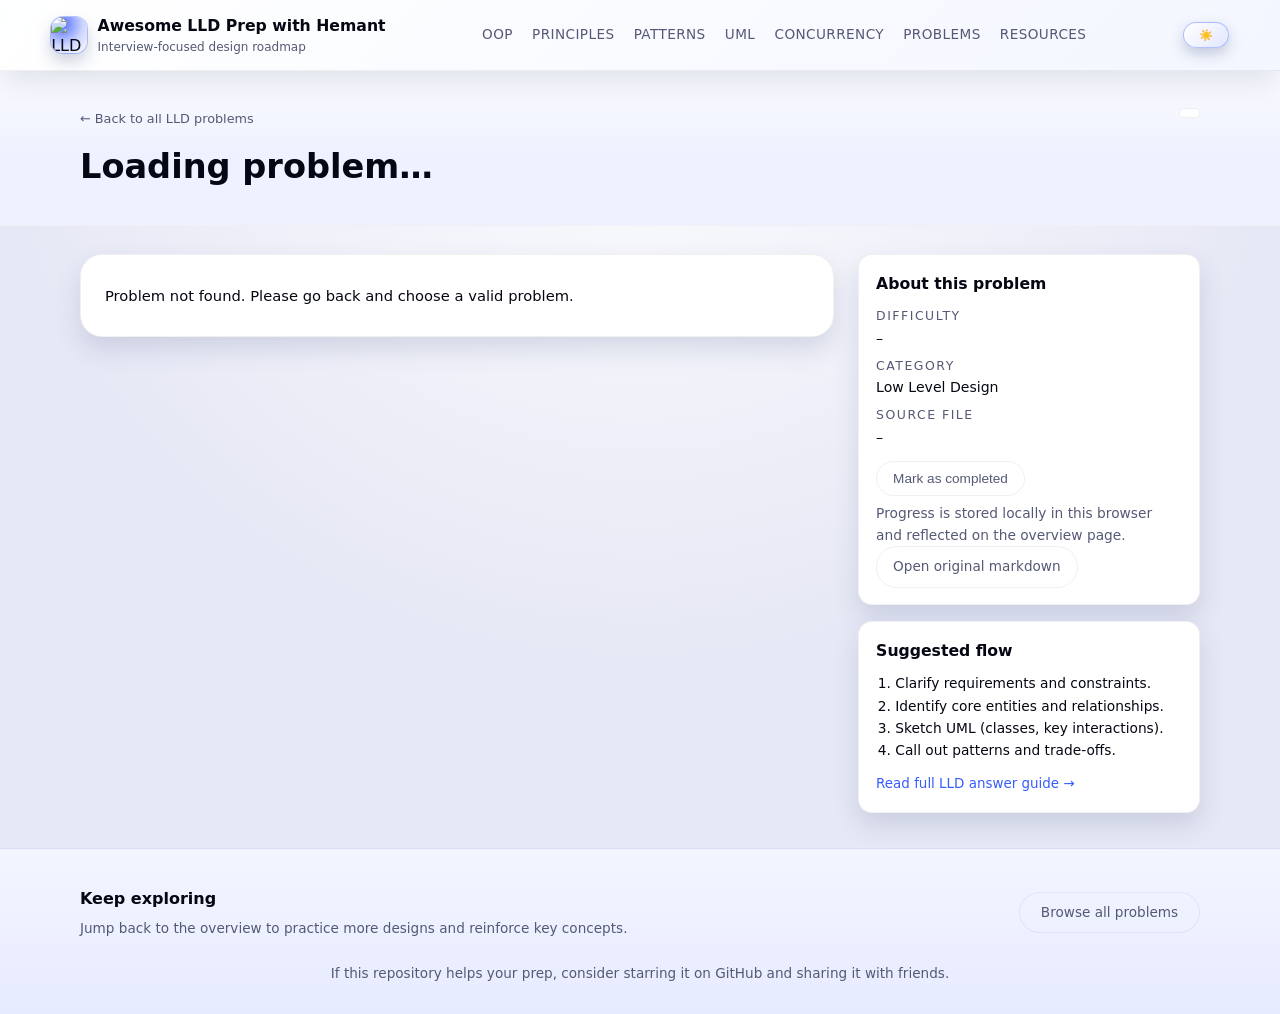
==== commit fdf108e1: "fixed problem page issues" ====
--- a/webview/problem.html
+++ b/webview/problem.html
@@ -38,9 +38,10 @@
           class="icon-button"
           id="themeToggle"
           type="button"
-          aria-label="Toggle dark mode"
+          aria-label="Toggle theme"
         >
-          <span class="icon-moon" aria-hidden="true">●</span>
+          <span class="theme-icon theme-icon-moon" aria-hidden="true">🌙</span>
+          <span class="theme-icon theme-icon-sun" aria-hidden="true">☀️</span>
         </button>
       </header>
 
--- a/webview/styles.css
+++ b/webview/styles.css
@@ -72,7 +72,12 @@
   box-shadow: 0 10px 20px rgba(80, 96, 138, 0.4);
 }
 
-body.light .icon-moon {
+body.light .theme-icon-moon {
+  display: none;
+}
+
+body.light .theme-icon-sun {
+  display: inline;
   color: var(--accent);
 }
 
@@ -80,15 +85,20 @@
   background: radial-gradient(circle at top, #ffffff 0, #eef1ff 45%);
 }
 
+body.light .search-strip {
+  padding-top: 0.2rem;
+  padding-bottom: 0.2rem;
+}
+
 body.light .search-inner {
-  background: radial-gradient(circle at 0 0, rgba(54, 92, 255, 0.16), transparent)
-      border-box,
-    linear-gradient(to right, #ffffff, #eef1ff) border-box;
+  background: #ffffff;
+  border: 1px solid var(--border-subtle);
+  box-shadow: 0 8px 18px rgba(80, 96, 138, 0.16);
 }
 
 body.light .search-control {
-  background: rgba(255, 255, 255, 0.9);
-  border-color: var(--border-subtle);
+  background: #f4f6ff;
+  border-color: rgba(80, 96, 138, 0.18);
 }
 
 body.light .search-control input {
@@ -292,8 +302,17 @@
   box-shadow: 0 16px 35px rgba(0, 0, 0, 0.7);
 }
 
-.icon-moon {
+.theme-icon {
   font-size: 0.7rem;
+  line-height: 1;
+}
+
+.theme-icon-sun {
+  display: none;
+}
+
+.theme-icon-moon {
+  display: inline;
 }
 
 .hero {
@@ -364,6 +383,15 @@
 .btn.primary:hover {
   transform: translateY(-1px);
   box-shadow: 0 20px 45px rgba(0, 0, 0, 0.8);
+}
+
+/* Soften hero primary CTA shadow in light mode to match the rest of the page */
+body.light .hero .btn.primary {
+  box-shadow: 0 8px 18px rgba(80, 96, 138, 0.28);
+}
+
+body.light .hero .btn.primary:hover {
+  box-shadow: 0 12px 26px rgba(80, 96, 138, 0.32);
 }
 
 .btn.ghost {
@@ -772,6 +800,12 @@
   border-color: var(--border-subtle);
 }
 
+/* Lighten shadows for individual LLD problem cards in light mode to avoid heavy "overshadow" */
+body.light .problems-column .resource-card {
+  box-shadow: 0 4px 10px rgba(80, 96, 138, 0.12);
+  border-color: var(--border-subtle);
+}
+
 .link-list {
   list-style: none;
   padding: 0;
@@ -941,6 +975,18 @@
   color: var(--text);
 }
 
+body.light .pill-filter {
+  background: #ffffff;
+  border-color: var(--border-subtle);
+  color: var(--text-muted);
+}
+
+body.light .pill-filter.is-active {
+  background: var(--accent-soft);
+  border-color: rgba(54, 92, 255, 0.9);
+  color: var(--text);
+}
+
 .problem-card,
 .pattern-card {
   display: flex;
@@ -1133,8 +1179,9 @@
   max-width: 100%;
   height: auto;
   border-radius: var(--radius-md);
-  border: 1px solid var(--border-subtle);
+  border: none;
   margin: 0.6rem 0;
+  box-shadow: var(--shadow-subtle);
 }
 
 .markdown-body a {
@@ -1142,6 +1189,117 @@
   text-decoration: underline;
   text-decoration-thickness: 1px;
   text-underline-offset: 2px;
+}
+
+/* Implementation links on problem page – make them look like buttons */
+.markdown-body a[href*="solutions/"] {
+  display: inline-flex;
+  align-items: center;
+  gap: 0.35rem;
+  padding: 0.3rem 0.8rem;
+  margin: 0.15rem 0.4rem 0.15rem 0;
+  border-radius: 999px;
+  border: 1px solid var(--border-subtle);
+  background: var(--bg-elevated-soft);
+  text-decoration: none;
+  font-size: 0.86rem;
+}
+
+.markdown-body a[href*="solutions/"]::before {
+  content: "⇱";
+  font-size: 0.78rem;
+  opacity: 0.8;
+}
+
+.markdown-body a[href*="solutions/"]:hover {
+  border-color: rgba(127, 162, 255, 0.9);
+  background: var(--bg-elevated);
+  text-decoration: none;
+}
+
+.image-lightbox-overlay {
+  position: fixed;
+  inset: 0;
+  background: rgba(0, 0, 0, 0.75);
+  display: flex;
+  align-items: center;
+  justify-content: center;
+  z-index: 1200;
+}
+
+.image-lightbox-content {
+  position: relative;
+  max-width: 90vw;
+  max-height: 90vh;
+  border-radius: var(--radius-lg);
+  /* Use a neutral light surface in both themes so white diagrams don't clash
+     with a dark padding area in dark mode. */
+  background: #f9fafc;
+  padding: 0.75rem;
+  box-shadow: var(--shadow-soft);
+  overflow: hidden;
+  border: 1px solid var(--border-subtle);
+}
+
+.image-lightbox-content img {
+  display: block;
+  max-width: 100%;
+  max-height: 80vh;
+  border-radius: var(--radius-md);
+  transform-origin: center center;
+  cursor: grab;
+}
+
+.image-lightbox-close {
+  position: absolute;
+  top: 0.25rem;
+  right: 0.35rem;
+  border: none;
+  border-radius: 999px;
+  width: 26px;
+  height: 26px;
+  display: inline-flex;
+  align-items: center;
+  justify-content: center;
+  background: rgba(0, 0, 0, 0.65);
+  color: #ffffff;
+  font-size: 1.1rem;
+  cursor: pointer;
+}
+
+.image-lightbox-zoom {
+  position: absolute;
+  top: 0.25rem;
+  right: 2.2rem;
+  display: inline-flex;
+  align-items: center;
+  gap: 0.2rem;
+}
+
+.image-lightbox-zoom button {
+  border: none;
+  border-radius: 999px;
+  width: 24px;
+  height: 24px;
+  display: inline-flex;
+  align-items: center;
+  justify-content: center;
+  background: rgba(0, 0, 0, 0.55);
+  color: #ffffff;
+  font-size: 0.9rem;
+  cursor: pointer;
+}
+
+.image-lightbox-content img.is-dragging {
+  cursor: grabbing;
+}
+
+body.light .image-lightbox-close {
+  background: rgba(0, 0, 0, 0.6);
+}
+
+body.light .image-lightbox-zoom button {
+  background: rgba(0, 0, 0, 0.5);
 }
 
 .problem-side {
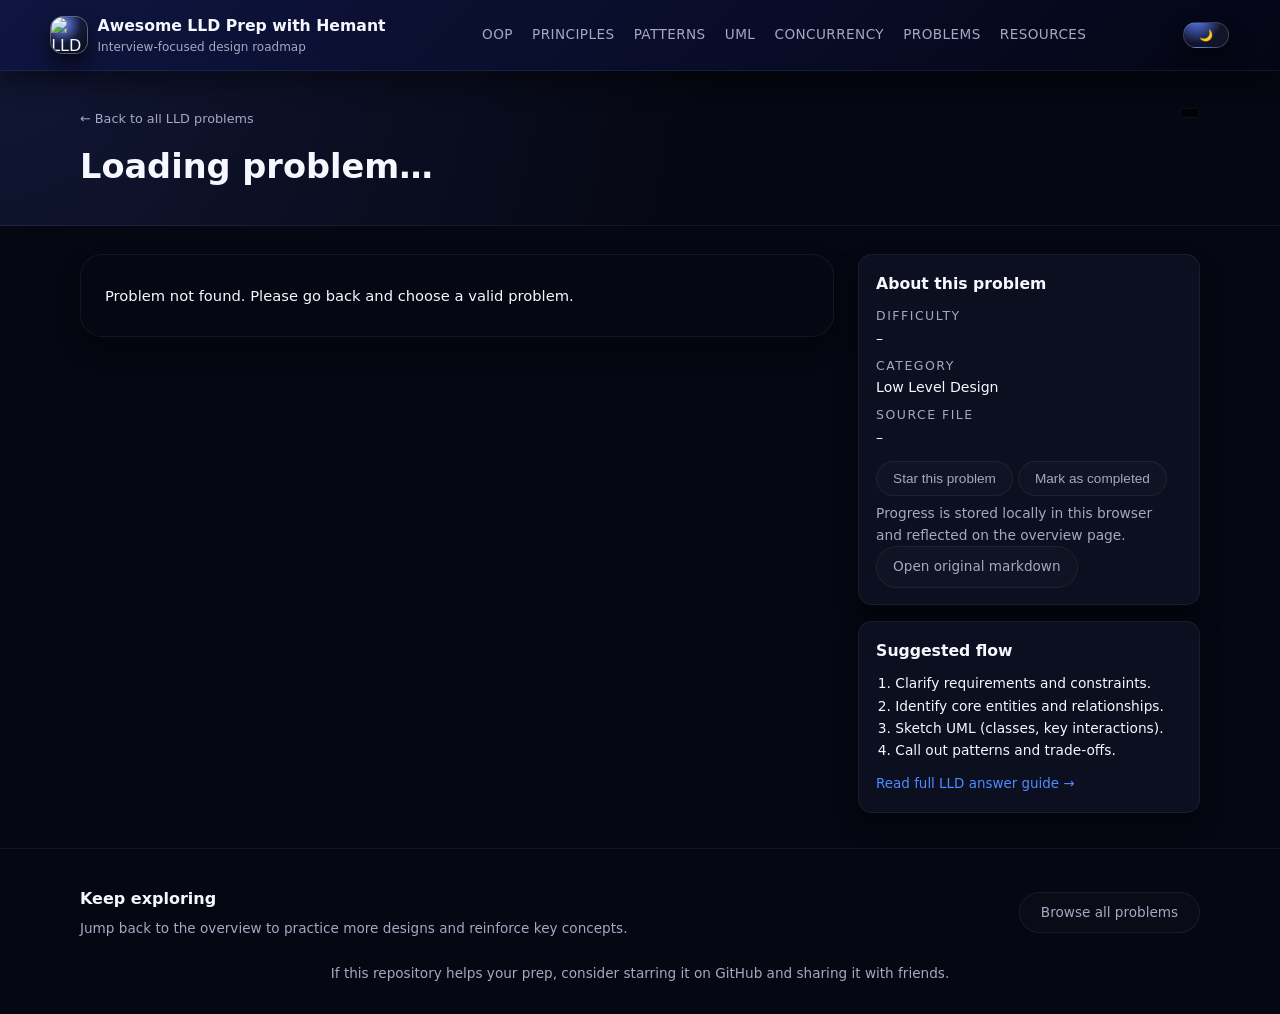
==== commit e4faaf78: "added mark as star feature" ====
--- a/webview/problem.html
+++ b/webview/problem.html
@@ -82,6 +82,13 @@
                   </div>
                 </dl>
                 <button
+                  id="detailStarToggle"
+                  class="btn ghost inline detail-progress-toggle"
+                  type="button"
+                >
+                  Star this problem
+                </button>
+                <button
                   id="detailProgressToggle"
                   class="btn ghost inline detail-progress-toggle"
                   type="button"
--- a/webview/styles.css
+++ b/webview/styles.css
@@ -991,13 +991,14 @@
 .pattern-card {
   display: flex;
   align-items: center;
-  justify-content: space-between;
-  gap: 0.75rem;
+  justify-content: flex-start;
+  gap: 0.6rem;
 }
 
 .problem-card-title,
 .pattern-card-title {
   font-size: 0.88rem;
+  flex: 1;
 }
 
 .problem-progress-toggle,
@@ -1020,6 +1021,40 @@
 .problem-progress-toggle:hover,
 .pattern-progress-toggle:hover {
   transform: translateY(-1px);
+}
+
+.problem-star-toggle {
+  border: 1px solid transparent;
+  background: transparent;
+  border-radius: 999px;
+  width: 22px;
+  height: 22px;
+  display: inline-flex;
+  align-items: center;
+  justify-content: center;
+  cursor: pointer;
+  padding: 0;
+  flex-shrink: 0;
+  color: var(--text-muted);
+  transition: color var(--transition-fast), transform var(--transition-fast);
+}
+
+.problem-star-toggle:hover {
+  transform: translateY(-1px);
+  color: var(--accent);
+}
+
+.problem-card.is-starred .problem-star-toggle {
+  color: #ffcc4d;
+}
+
+.problem-card.is-starred .problem-star-toggle:hover {
+  color: #ffdb70;
+}
+
+.problem-star-toggle .star-icon {
+  font-size: 0.9rem;
+  line-height: 1;
 }
 
 .problem-card.is-completed .problem-card-title,
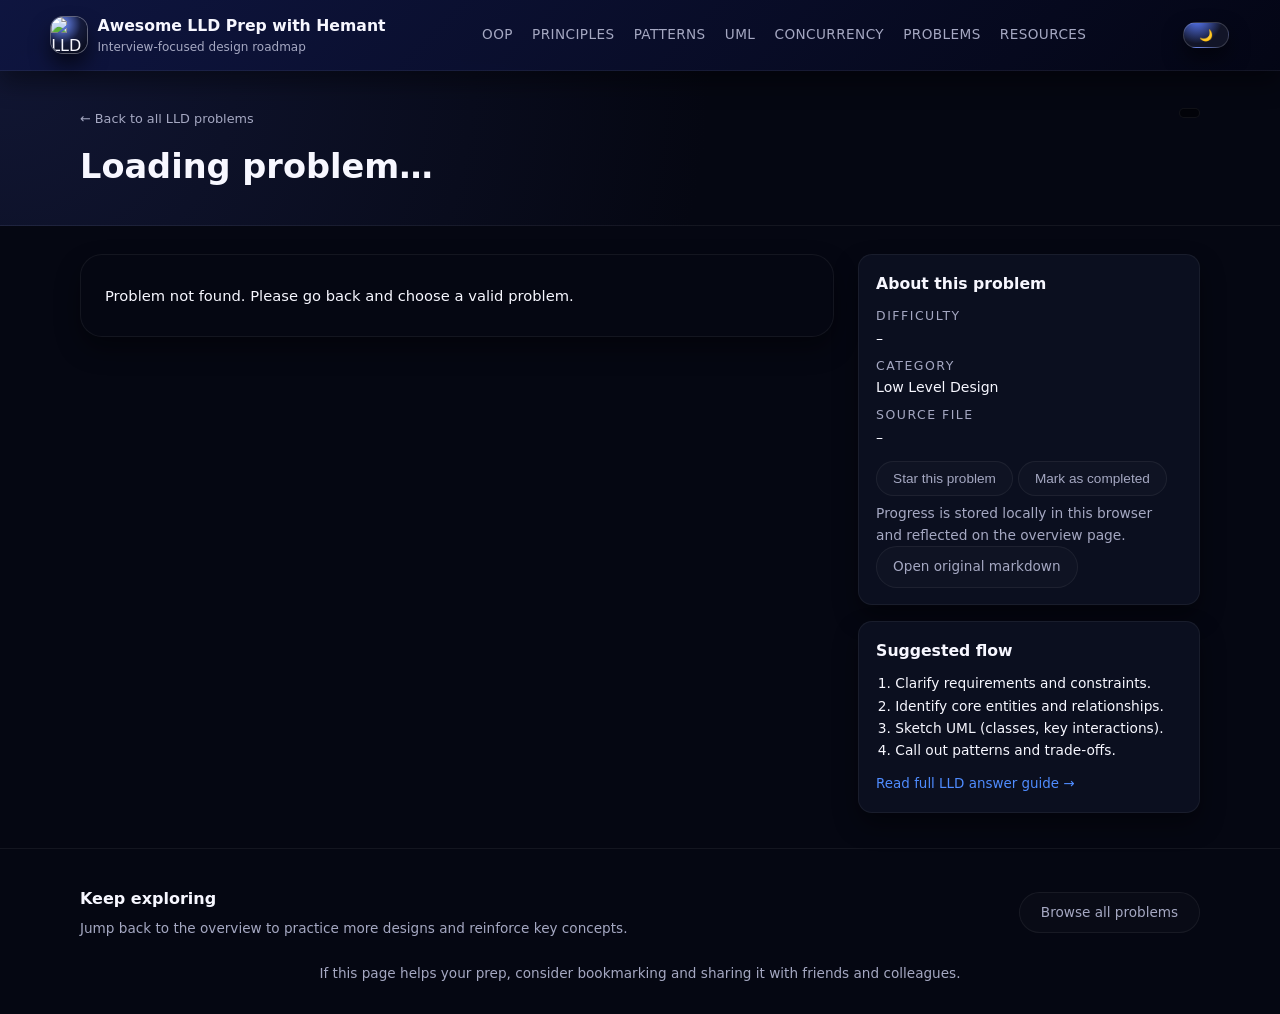
==== commit 6d501102: "fixes some ui issues" ====
--- a/webview/problem.html
+++ b/webview/problem.html
@@ -9,21 +9,23 @@
       content="Detailed view for a Low Level Design interview problem from the Awesome LLD repository."
     />
     <link rel="stylesheet" href="./styles.css" />
-    <link rel="icon" type="image/png" href="../images/lld-repo-logo.png" />
+    <link rel="icon" type="image/png" href="https://avatars.githubusercontent.com/u/59821647?v=4&size=1024" />
   </head>
   <body data-page="problem">
     <div class="app-shell">
       <header class="topbar">
         <div class="logo-block">
-          <img
-            src="../images/lld-repo-logo.png"
-            alt="LLD Repo Logo"
-            class="logo"
-          />
-          <div class="brand">
-            <span class="brand-title">Awesome LLD Prep with Hemant</span>
-            <span class="brand-subtitle">Interview-focused design roadmap</span>
-          </div>
+          <a href="./index.html" class="brand-link" aria-label="Go to overview">
+            <img
+              src="https://avatars.githubusercontent.com/u/59821647?v=4&size=1024"
+              alt="LLD Repo Logo"
+              class="logo"
+            />
+            <div class="brand">
+              <span class="brand-title">Awesome LLD Prep with Hemant</span>
+              <span class="brand-subtitle">Interview-focused design roadmap</span>
+            </div>
+          </a>
         </div>
         <nav class="top-nav" aria-label="Primary">
           <a href="./index.html#fundamentals">OOP</a>
@@ -147,8 +149,7 @@
           </div>
         </div>
         <p class="footer-meta">
-          If this repository helps your prep, consider starring it on GitHub and sharing
-          it with friends.
+          If this page helps your prep, consider bookmarking and sharing it with friends and colleagues.
         </p>
       </footer>
     </div>
--- a/webview/styles.css
+++ b/webview/styles.css
@@ -223,6 +223,13 @@
   gap: 0.65rem;
 }
 
+.brand-link {
+  display: inline-flex;
+  align-items: center;
+  gap: 0.65rem;
+  color: inherit;
+}
+
 .logo {
   width: 36px;
   height: 36px;
@@ -779,6 +786,7 @@
   display: grid;
   grid-template-columns: repeat(auto-fit, minmax(220px, 1fr));
   gap: 1.4rem;
+  align-items: flex-start;
   max-width: 1120px;
   margin: 0 auto;
 }
@@ -806,6 +814,12 @@
   border-color: var(--border-subtle);
 }
 
+body.light .problems-column .problem-card:hover {
+  background: linear-gradient(135deg, #eef1ff, #ffffff);
+  border-color: rgba(54, 92, 255, 0.6);
+  box-shadow: 0 10px 18px rgba(80, 96, 138, 0.2);
+}
+
 .link-list {
   list-style: none;
   padding: 0;
@@ -1018,9 +1032,20 @@
     border-color var(--transition-fast), transform var(--transition-fast);
 }
 
+body.light .problem-progress-toggle,
+body.light .pattern-progress-toggle {
+  background: #f4f6ff;
+  border-color: rgba(54, 92, 255, 0.28);
+}
+
 .problem-progress-toggle:hover,
 .pattern-progress-toggle:hover {
   transform: translateY(-1px);
+}
+
+body.light .problem-progress-toggle:hover,
+body.light .pattern-progress-toggle:hover {
+  border-color: rgba(54, 92, 255, 0.5);
 }
 
 .problem-star-toggle {
@@ -1081,6 +1106,10 @@
   height: 10px;
   border-radius: 999px;
   border: 2px solid rgba(255, 255, 255, 0.3);
+}
+
+body.light .progress-check {
+  border-color: rgba(54, 92, 255, 0.55);
 }
 
 .problem-progress-toggle.is-completed .progress-check {
@@ -1459,4 +1488,3 @@
     width: 100%;
   }
 }
-
